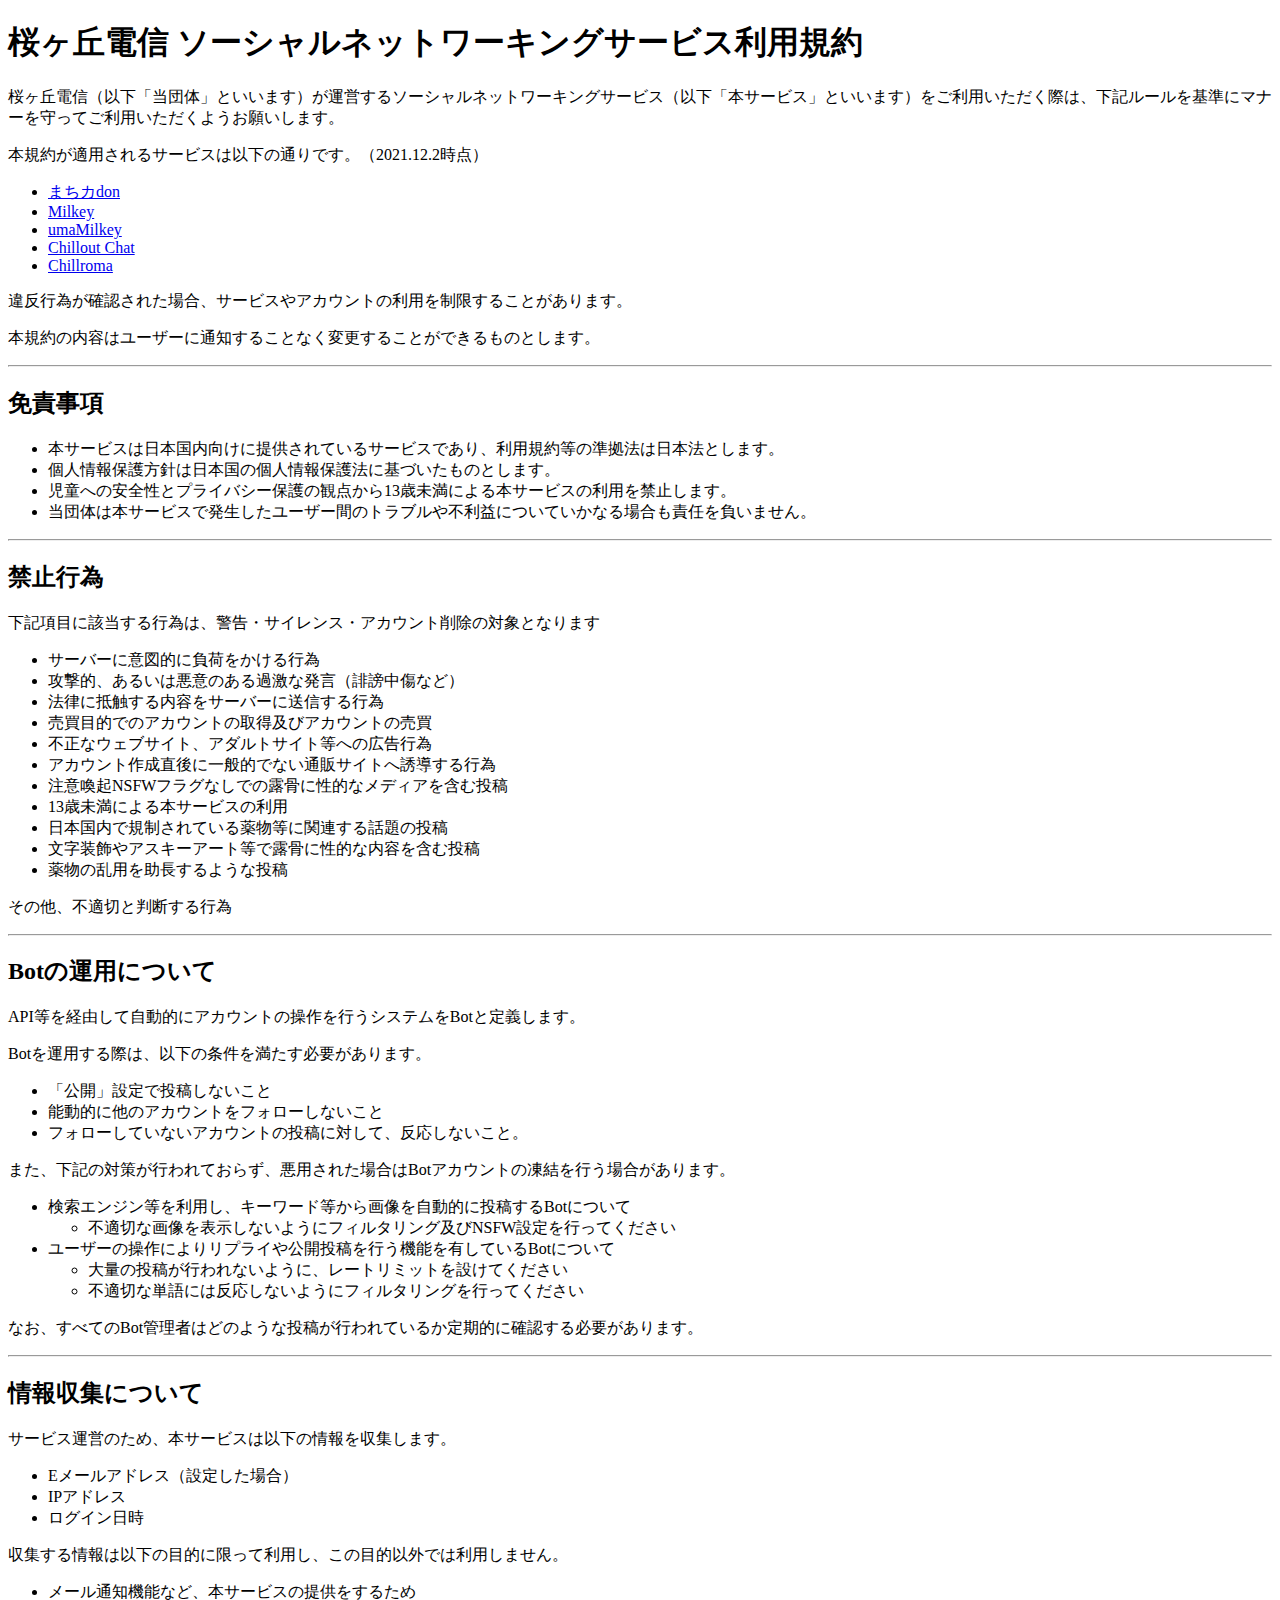
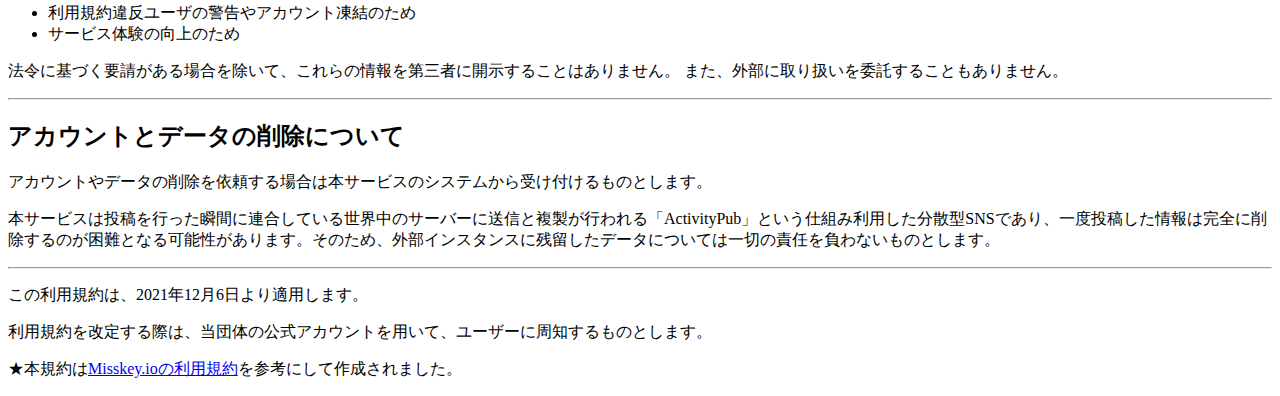
==== terms.html @ 80f9d314 "Update terms.html" ====
<!DOCTYPE html>
<html lang="ja">
<head>
  <meta charset="UTF-8">
  <meta name="viewport" content="width=device-width, initial-scale=1.0">
  <meta http-equiv="X-UA-Compatible" content="ie=edge">
  <link rel="stylesheet" href="css/terms.css">
  <title>桜ヶ丘電信 ソーシャルネットワーキングサービス利用規約</title>
</head>
<body>
  <div class="container">
    <script src="menu.js"></script>
    <h1>桜ヶ丘電信 ソーシャルネットワーキングサービス利用規約</h1>
    <p>桜ヶ丘電信（以下「当団体」といいます）が運営するソーシャルネットワーキングサービス（以下「本サービス」といいます）をご利用いただく際は、下記ルールを基準にマナーを守ってご利用いただくようお願いします。</p>
    <p>本規約が適用されるサービスは以下の通りです。（2021.12.2時点）</p>
    <ul>
      <li><a href="https://machikadon.online" target="_blank">まちカdon</a></li>
      <li><a href="http://milkey.homes" target="_blank">Milkey</a></li>
      <li><a href="https://uma.milkey.homes" target="_blank">umaMilkey</a></li>
      <li><a href="https://chillout.chat" target="_blank">Chillout Chat</a></li>
      <li><a href="https://pleroma.chillout.chat" target="_blank">Chillroma</a></li>
    </ul>
    <p>違反行為が確認された場合、サービスやアカウントの利用を制限することがあります。</p>
    <p>本規約の内容はユーザーに通知することなく変更することができるものとします。</p>
    <hr>
    <h2>免責事項</h2>
    <ul>
      <li>本サービスは日本国内向けに提供されているサービスであり、利用規約等の準拠法は日本法とします。</li>
      <li>個人情報保護方針は日本国の個人情報保護法に基づいたものとします。</li>
      <li>児童への安全性とプライバシー保護の観点から13歳未満による本サービスの利用を禁止します。</li>
      <li>当団体は本サービスで発生したユーザー間のトラブルや不利益についていかなる場合も責任を負いません。</li>
    </ul>
    <hr>
    <h2>禁止行為</h2>
    <p>下記項目に該当する行為は、警告・サイレンス・アカウント削除の対象となります</p>
    <ul>
      <li>サーバーに意図的に負荷をかける行為</li>
      <li>攻撃的、あるいは悪意のある過激な発言（誹謗中傷など）</li>
      <li>法律に抵触する内容をサーバーに送信する行為</li>
      <li>売買目的でのアカウントの取得及びアカウントの売買</li>
      <li>不正なウェブサイト、アダルトサイト等への広告行為</li>
      <li>アカウント作成直後に一般的でない通販サイトへ誘導する行為</li>
      <li>注意喚起NSFWフラグなしでの露骨に性的なメディアを含む投稿</li>
      <li>13歳未満による本サービスの利用</li>
      <li>日本国内で規制されている薬物等に関連する話題の投稿</li>
      <li>文字装飾やアスキーアート等で露骨に性的な内容を含む投稿</li>
      <li>薬物の乱用を助長するような投稿</li>
    </ul>
    <p>その他、不適切と判断する行為</p>
    <hr>
    <h2>Botの運用について</h2>
    <p>API等を経由して自動的にアカウントの操作を行うシステムをBotと定義します。</p>
    <p>Botを運用する際は、以下の条件を満たす必要があります。</p>
    <ul>
      <li>「公開」設定で投稿しないこと</li>
      <li>能動的に他のアカウントをフォローしないこと</li>
      <li>フォローしていないアカウントの投稿に対して、反応しないこと。</li>
    </ul>
    <p>また、下記の対策が行われておらず、悪用された場合はBotアカウントの凍結を行う場合があります。</p>
    <ul>
      <li>検索エンジン等を利用し、キーワード等から画像を自動的に投稿するBotについて
        <ul>
          <li>不適切な画像を表示しないようにフィルタリング及びNSFW設定を行ってください</li>
        </ul>
      </li>
      <li>ユーザーの操作によりリプライや公開投稿を行う機能を有しているBotについて
        <ul>
          <li>大量の投稿が行われないように、レートリミットを設けてください</li>
          <li>不適切な単語には反応しないようにフィルタリングを行ってください</li>
        </ul>
      </li>
    </ul>
    <p>なお、すべてのBot管理者はどのような投稿が行われているか定期的に確認する必要があります。</p>
    <hr>
    <h2>情報収集について</h2>
    <p>サービス運営のため、本サービスは以下の情報を収集します。</p>
    <ul>
      <li>Eメールアドレス（設定した場合）</li>
      <li>IPアドレス</li>
      <li>ログイン日時</li>
    </ul>
    <p>収集する情報は以下の目的に限って利用し、この目的以外では利用しません。</p>
    <ul>
      <li>メール通知機能など、本サービスの提供をするため</li>
      <li>利用規約違反ユーザの警告やアカウント凍結のため</li>
      <li>サービス体験の向上のため</li>
    </ul>
    <p>法令に基づく要請がある場合を除いて、これらの情報を第三者に開示することはありません。
      また、外部に取り扱いを委託することもありません。</p>
      <hr>
      <h2>アカウントとデータの削除について</h2>
      <p>アカウントやデータの削除を依頼する場合は本サービスのシステムから受け付けるものとします。</p>
      <p>本サービスは投稿を行った瞬間に連合している世界中のサーバーに送信と複製が行われる「ActivityPub」という仕組み利用した分散型SNSであり、一度投稿した情報は完全に削除するのが困難となる可能性があります。そのため、外部インスタンスに残留したデータについては一切の責任を負わないものとします。</p>
        <hr>
    <p>この利用規約は、2021年12月6日より適用します。</p>
    <p>利用規約を改定する際は、当団体の公式アカウントを用いて、ユーザーに周知するものとします。</p>
        <p>★本規約は<a href="https://service.misskey.io" target="_blank">Misskey.ioの利用規約</a>を参考にして作成されました。</p>
    </div>
  </body>
  </html>
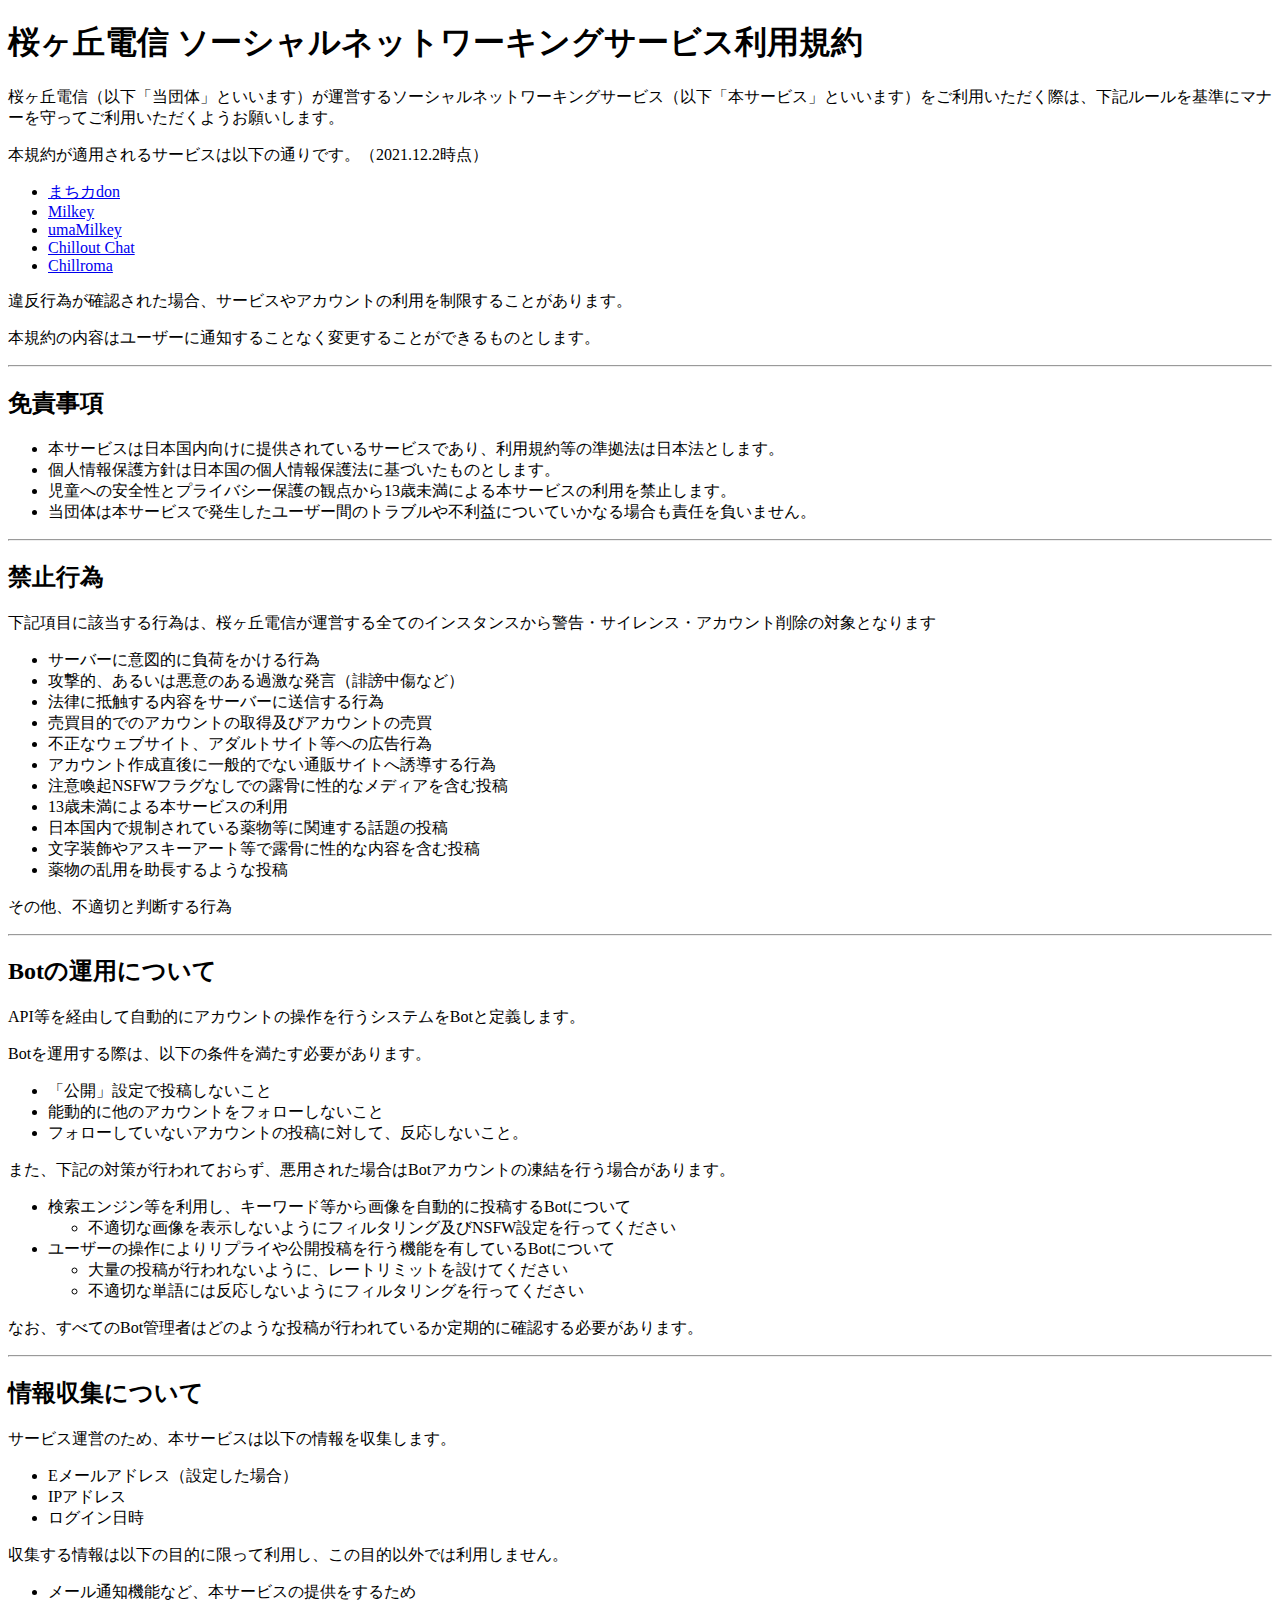
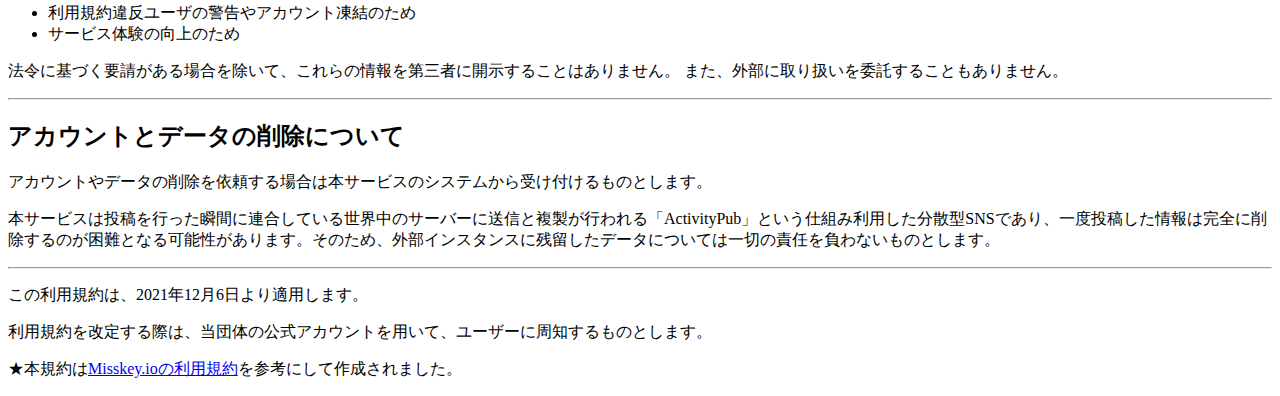
==== commit 507fec2f: "Update terms.html" ====
--- a/terms.html
+++ b/terms.html
@@ -32,7 +32,7 @@
     </ul>
     <hr>
     <h2>禁止行為</h2>
-    <p>下記項目に該当する行為は、警告・サイレンス・アカウント削除の対象となります</p>
+    <p>下記項目に該当する行為は、桜ヶ丘電信が運営する全てのインスタンスから警告・サイレンス・アカウント削除の対象となります</p>
     <ul>
       <li>サーバーに意図的に負荷をかける行為</li>
       <li>攻撃的、あるいは悪意のある過激な発言（誹謗中傷など）</li>
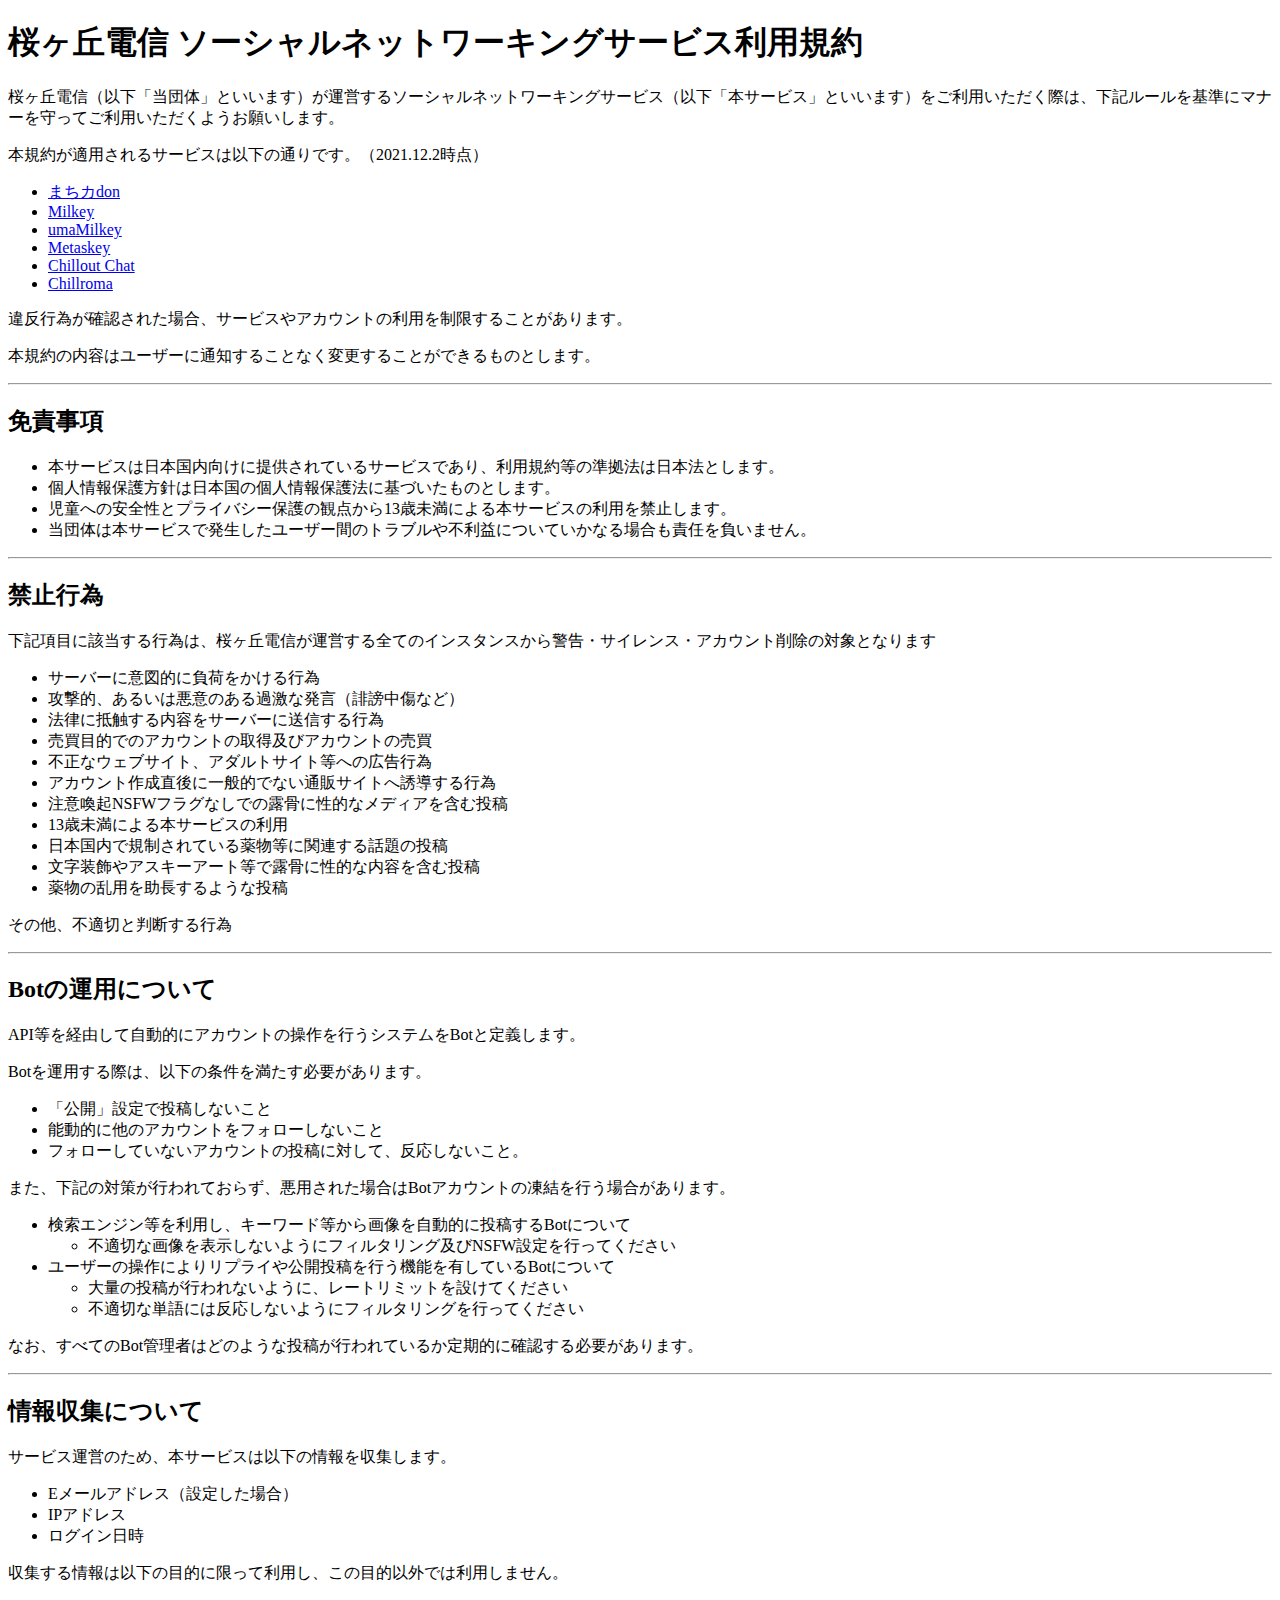
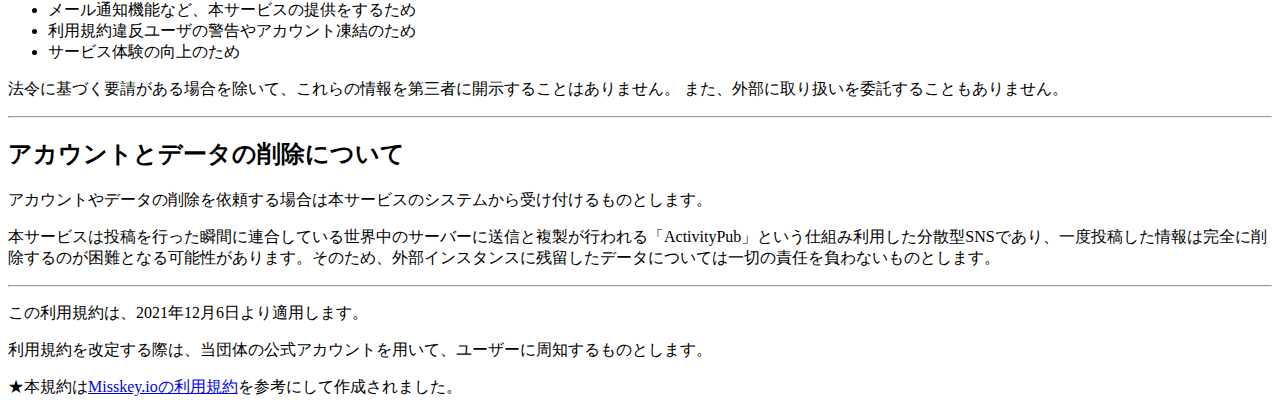
==== commit c9eb78bb: "Update terms.html" ====
--- a/terms.html
+++ b/terms.html
@@ -17,6 +17,7 @@
       <li><a href="https://machikadon.online" target="_blank">まちカdon</a></li>
       <li><a href="http://milkey.homes" target="_blank">Milkey</a></li>
       <li><a href="https://uma.milkey.homes" target="_blank">umaMilkey</a></li>
+      <li><a href="https://metaskey.net" target="_blank">Metaskey</a></li>
       <li><a href="https://chillout.chat" target="_blank">Chillout Chat</a></li>
       <li><a href="https://pleroma.chillout.chat" target="_blank">Chillroma</a></li>
     </ul>
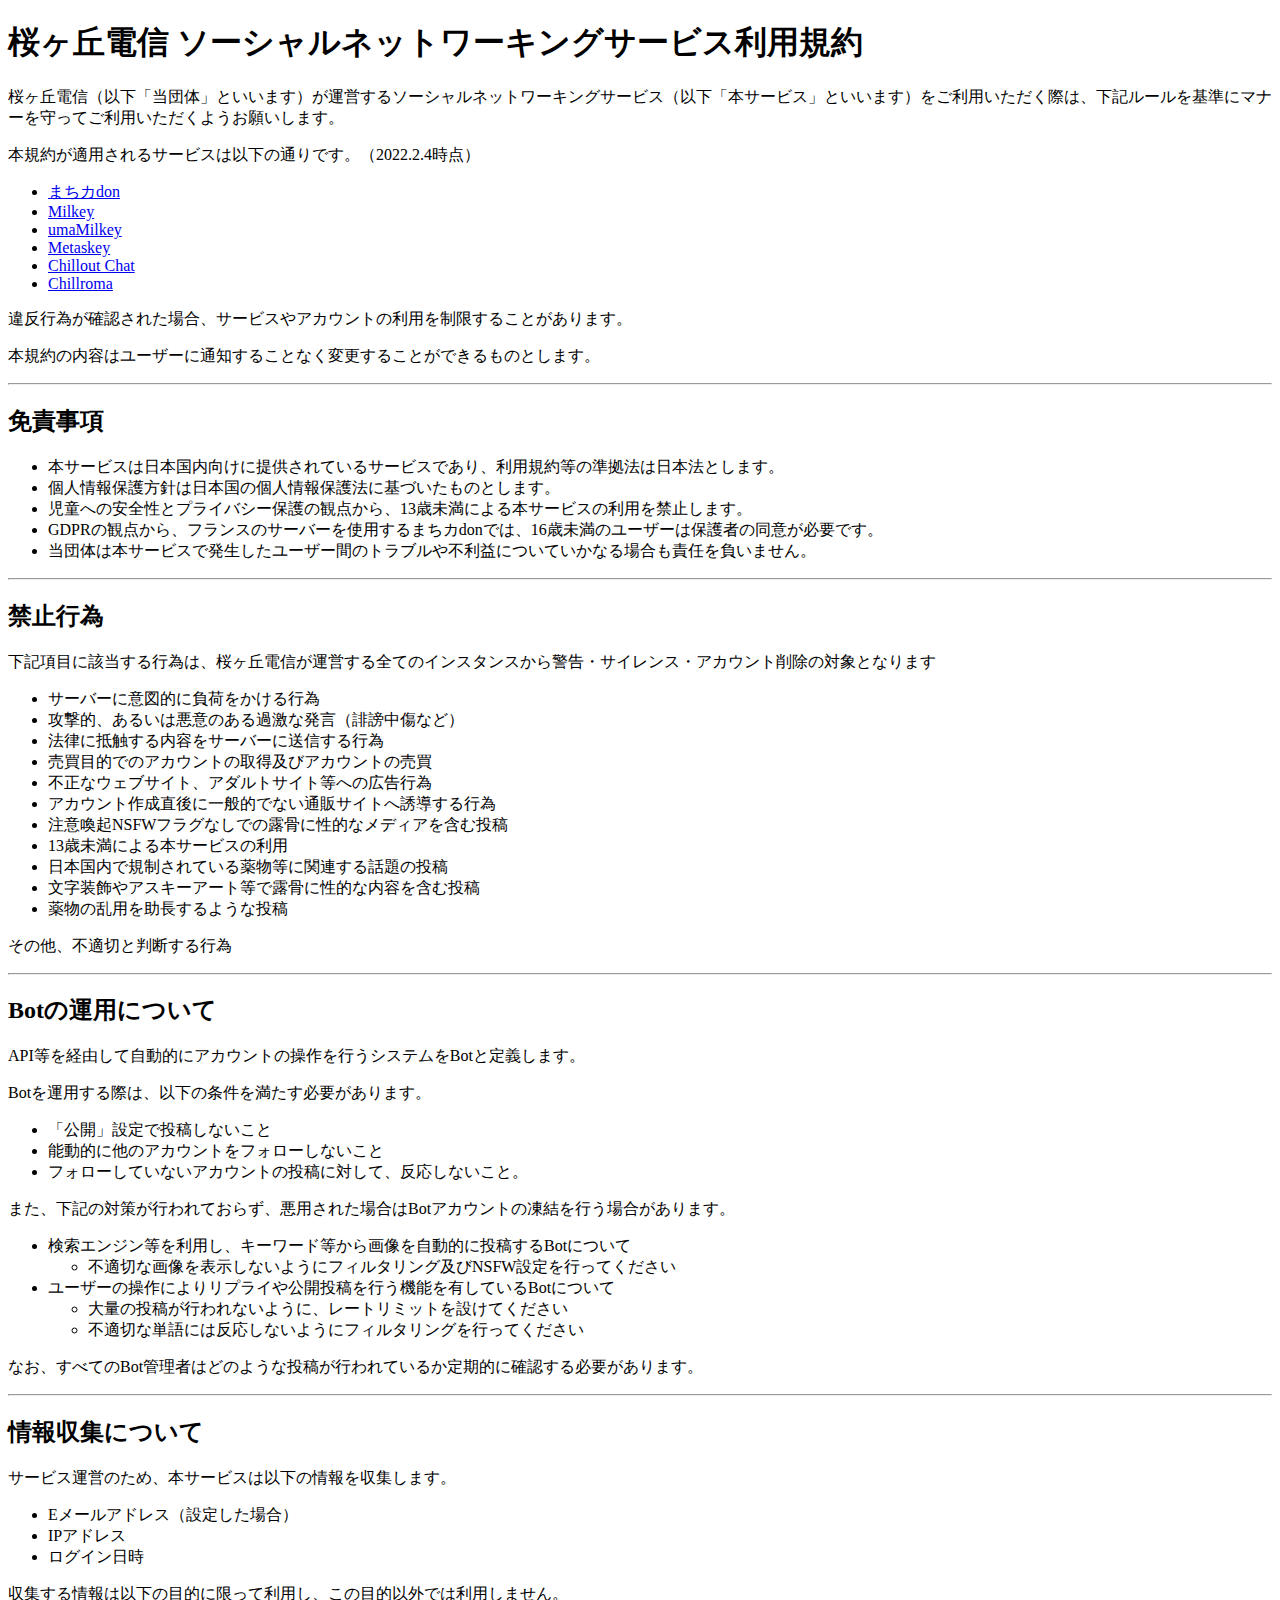
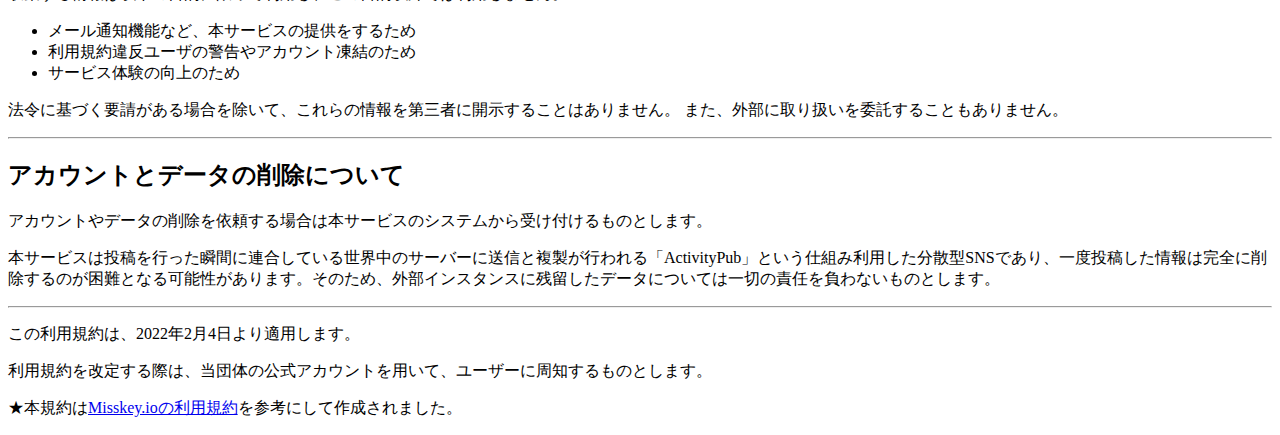
==== commit 45d5949e: "Update terms.html" ====
--- a/terms.html
+++ b/terms.html
@@ -12,7 +12,7 @@
     <script src="menu.js"></script>
     <h1>桜ヶ丘電信 ソーシャルネットワーキングサービス利用規約</h1>
     <p>桜ヶ丘電信（以下「当団体」といいます）が運営するソーシャルネットワーキングサービス（以下「本サービス」といいます）をご利用いただく際は、下記ルールを基準にマナーを守ってご利用いただくようお願いします。</p>
-    <p>本規約が適用されるサービスは以下の通りです。（2021.12.2時点）</p>
+    <p>本規約が適用されるサービスは以下の通りです。（2022.2.4時点）</p>
     <ul>
       <li><a href="https://machikadon.online" target="_blank">まちカdon</a></li>
       <li><a href="http://milkey.homes" target="_blank">Milkey</a></li>
@@ -28,7 +28,8 @@
     <ul>
       <li>本サービスは日本国内向けに提供されているサービスであり、利用規約等の準拠法は日本法とします。</li>
       <li>個人情報保護方針は日本国の個人情報保護法に基づいたものとします。</li>
-      <li>児童への安全性とプライバシー保護の観点から13歳未満による本サービスの利用を禁止します。</li>
+      <li>児童への安全性とプライバシー保護の観点から、13歳未満による本サービスの利用を禁止します。</li>
+      <li>GDPRの観点から、フランスのサーバーを使用するまちカdonでは、16歳未満のユーザーは保護者の同意が必要です。</li>
       <li>当団体は本サービスで発生したユーザー間のトラブルや不利益についていかなる場合も責任を負いません。</li>
     </ul>
     <hr>
@@ -93,7 +94,7 @@
       <p>アカウントやデータの削除を依頼する場合は本サービスのシステムから受け付けるものとします。</p>
       <p>本サービスは投稿を行った瞬間に連合している世界中のサーバーに送信と複製が行われる「ActivityPub」という仕組み利用した分散型SNSであり、一度投稿した情報は完全に削除するのが困難となる可能性があります。そのため、外部インスタンスに残留したデータについては一切の責任を負わないものとします。</p>
         <hr>
-    <p>この利用規約は、2021年12月6日より適用します。</p>
+    <p>この利用規約は、2022年2月4日より適用します。</p>
     <p>利用規約を改定する際は、当団体の公式アカウントを用いて、ユーザーに周知するものとします。</p>
         <p>★本規約は<a href="https://service.misskey.io" target="_blank">Misskey.ioの利用規約</a>を参考にして作成されました。</p>
     </div>
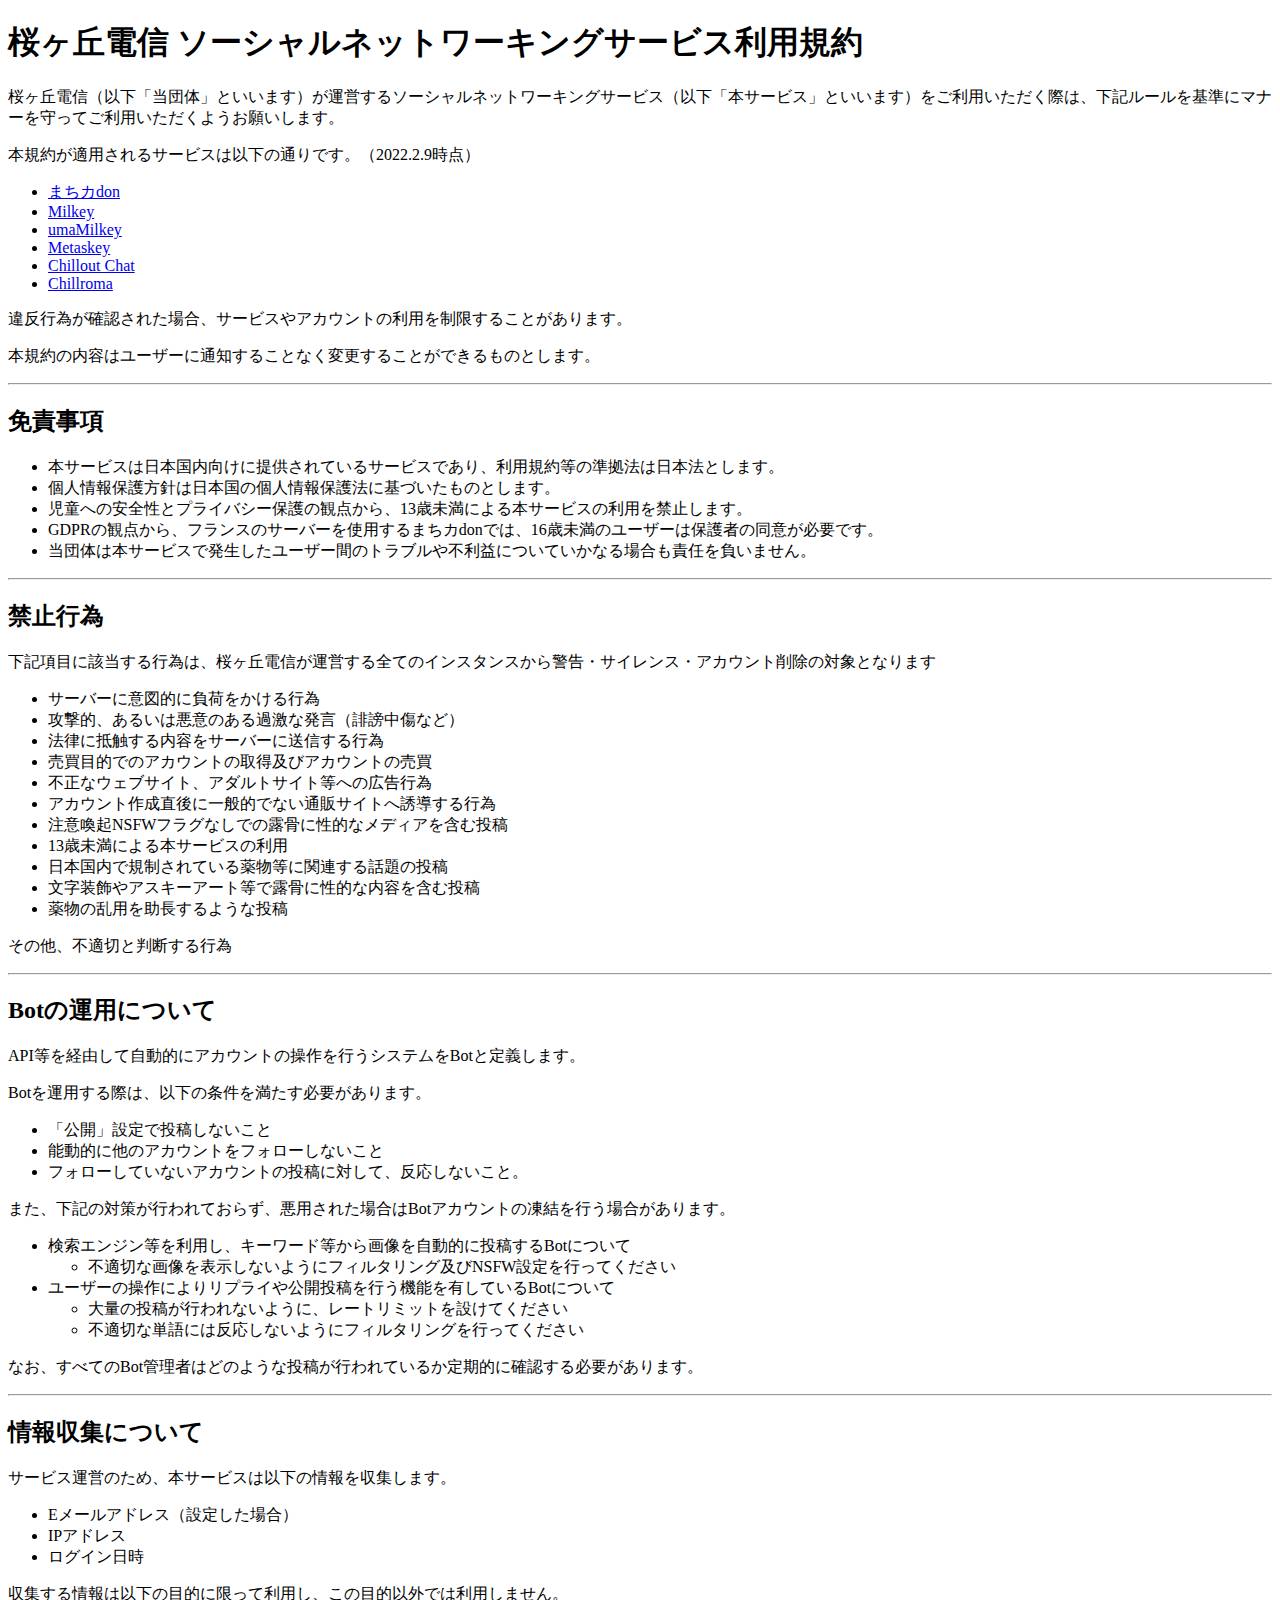
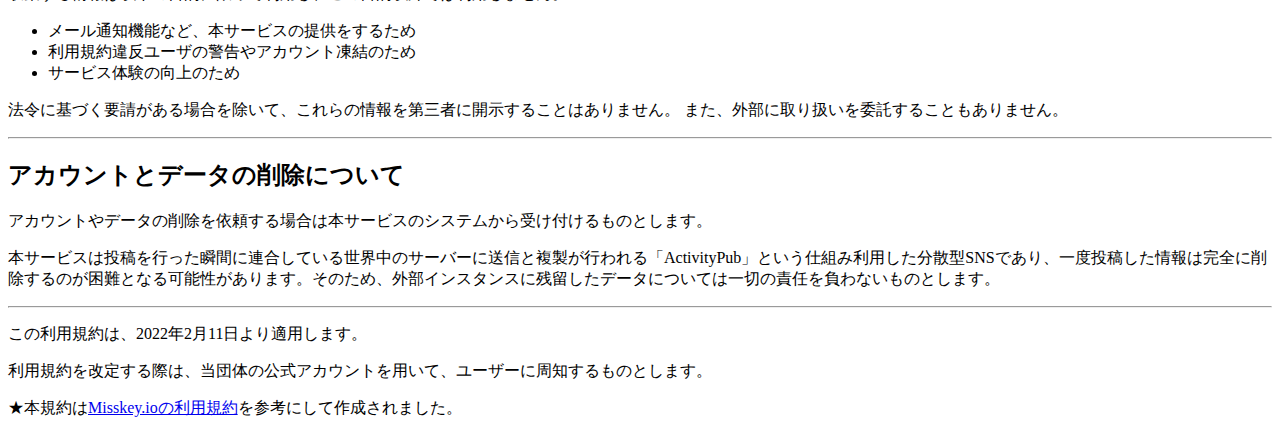
==== commit 219a1fd1: "Update terms.html" ====
--- a/terms.html
+++ b/terms.html
@@ -12,7 +12,7 @@
     <script src="menu.js"></script>
     <h1>桜ヶ丘電信 ソーシャルネットワーキングサービス利用規約</h1>
     <p>桜ヶ丘電信（以下「当団体」といいます）が運営するソーシャルネットワーキングサービス（以下「本サービス」といいます）をご利用いただく際は、下記ルールを基準にマナーを守ってご利用いただくようお願いします。</p>
-    <p>本規約が適用されるサービスは以下の通りです。（2022.2.4時点）</p>
+    <p>本規約が適用されるサービスは以下の通りです。（2022.2.9時点）</p>
     <ul>
       <li><a href="https://machikadon.online" target="_blank">まちカdon</a></li>
       <li><a href="http://milkey.homes" target="_blank">Milkey</a></li>
@@ -94,7 +94,7 @@
       <p>アカウントやデータの削除を依頼する場合は本サービスのシステムから受け付けるものとします。</p>
       <p>本サービスは投稿を行った瞬間に連合している世界中のサーバーに送信と複製が行われる「ActivityPub」という仕組み利用した分散型SNSであり、一度投稿した情報は完全に削除するのが困難となる可能性があります。そのため、外部インスタンスに残留したデータについては一切の責任を負わないものとします。</p>
         <hr>
-    <p>この利用規約は、2022年2月4日より適用します。</p>
+    <p>この利用規約は、2022年2月11日より適用します。</p>
     <p>利用規約を改定する際は、当団体の公式アカウントを用いて、ユーザーに周知するものとします。</p>
         <p>★本規約は<a href="https://service.misskey.io" target="_blank">Misskey.ioの利用規約</a>を参考にして作成されました。</p>
     </div>
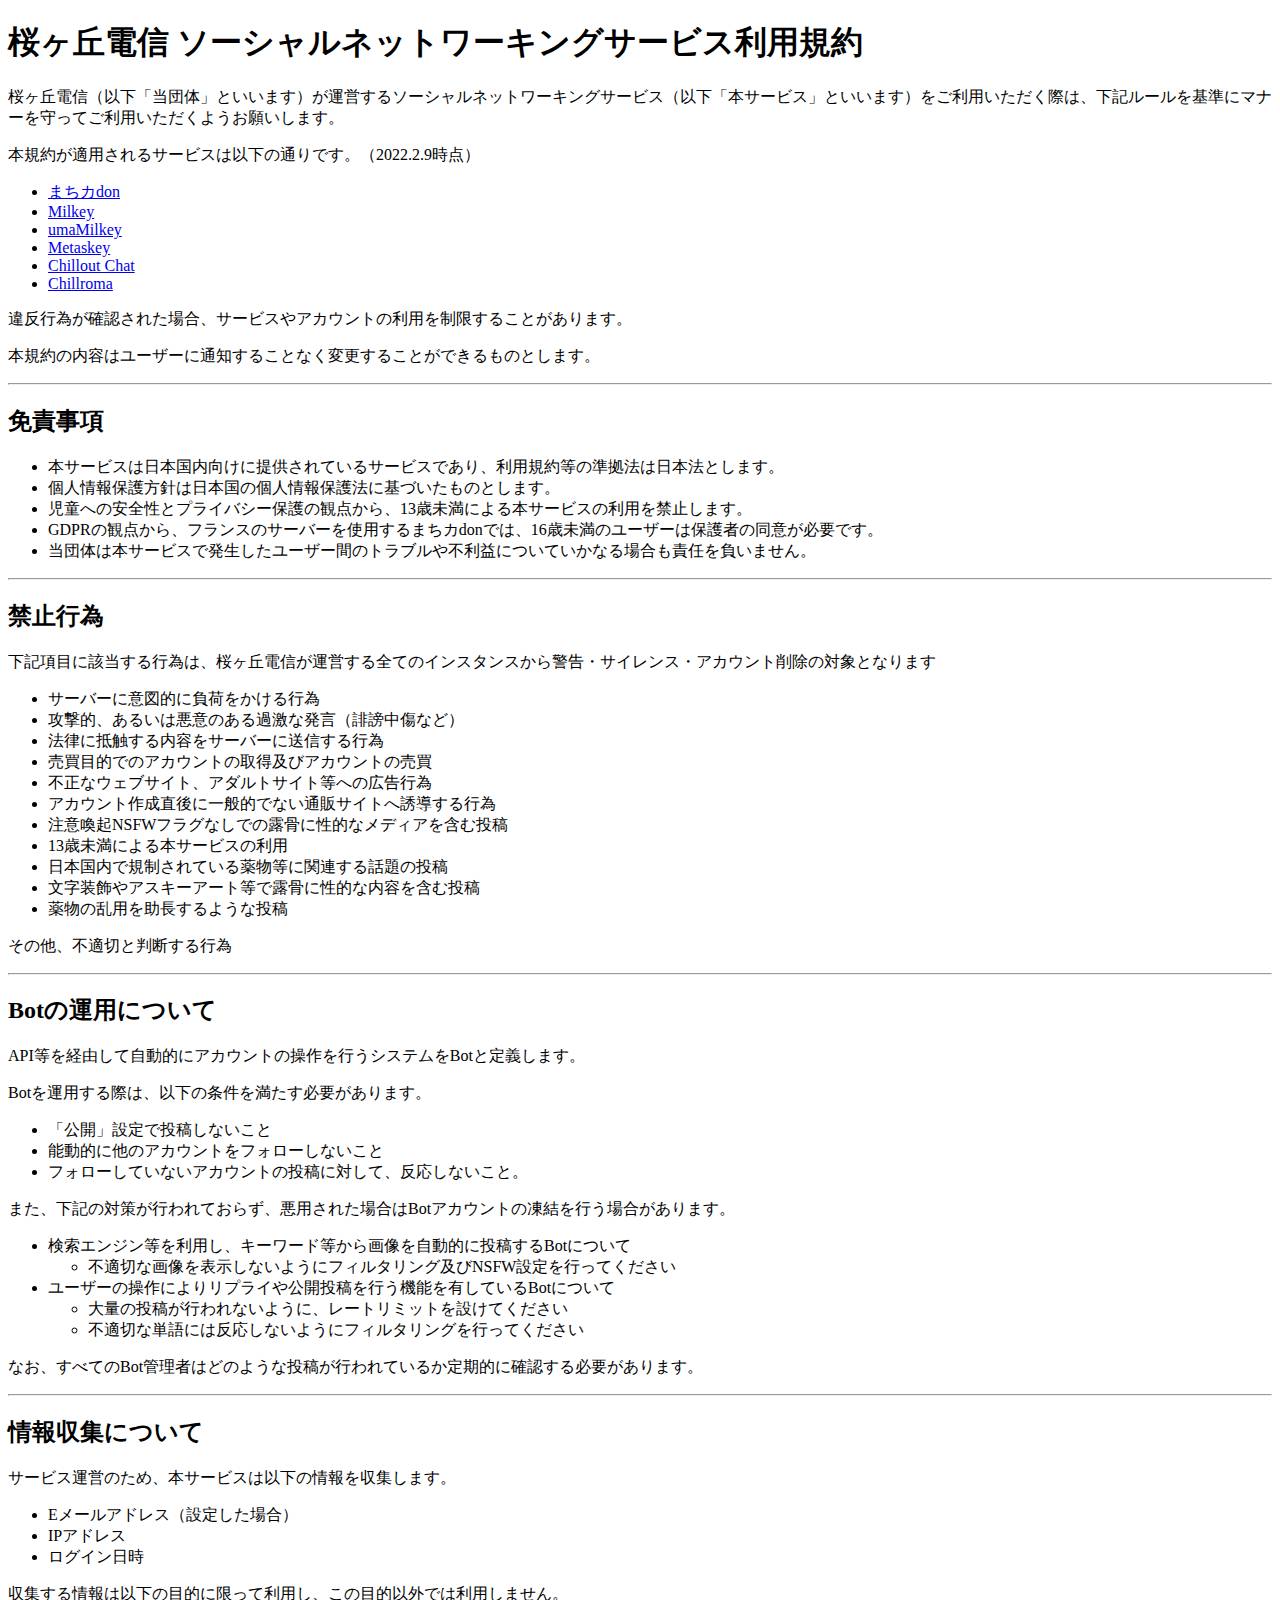
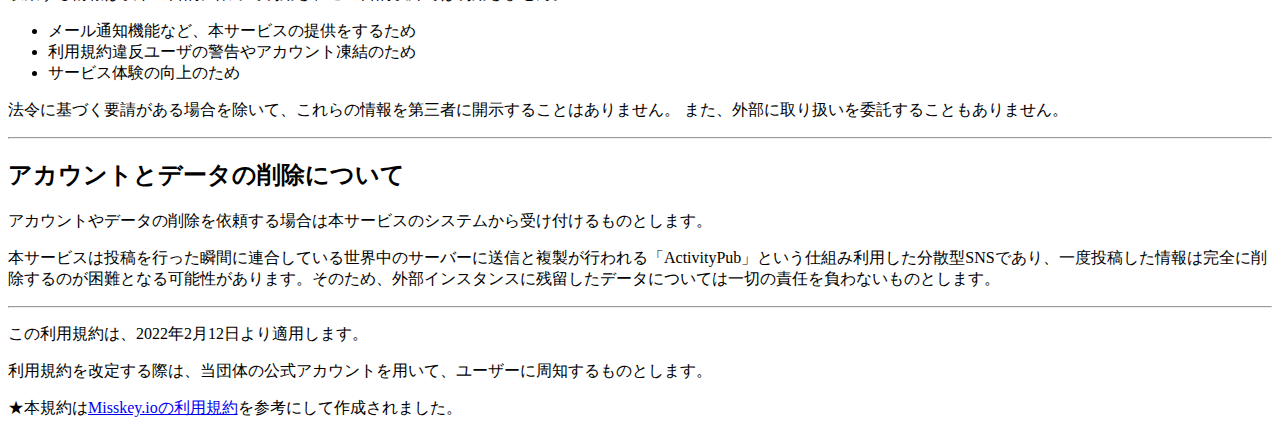
==== commit c82bcfd9: "Update terms.html" ====
--- a/terms.html
+++ b/terms.html
@@ -94,7 +94,7 @@
       <p>アカウントやデータの削除を依頼する場合は本サービスのシステムから受け付けるものとします。</p>
       <p>本サービスは投稿を行った瞬間に連合している世界中のサーバーに送信と複製が行われる「ActivityPub」という仕組み利用した分散型SNSであり、一度投稿した情報は完全に削除するのが困難となる可能性があります。そのため、外部インスタンスに残留したデータについては一切の責任を負わないものとします。</p>
         <hr>
-    <p>この利用規約は、2022年2月11日より適用します。</p>
+    <p>この利用規約は、2022年2月12日より適用します。</p>
     <p>利用規約を改定する際は、当団体の公式アカウントを用いて、ユーザーに周知するものとします。</p>
         <p>★本規約は<a href="https://service.misskey.io" target="_blank">Misskey.ioの利用規約</a>を参考にして作成されました。</p>
     </div>
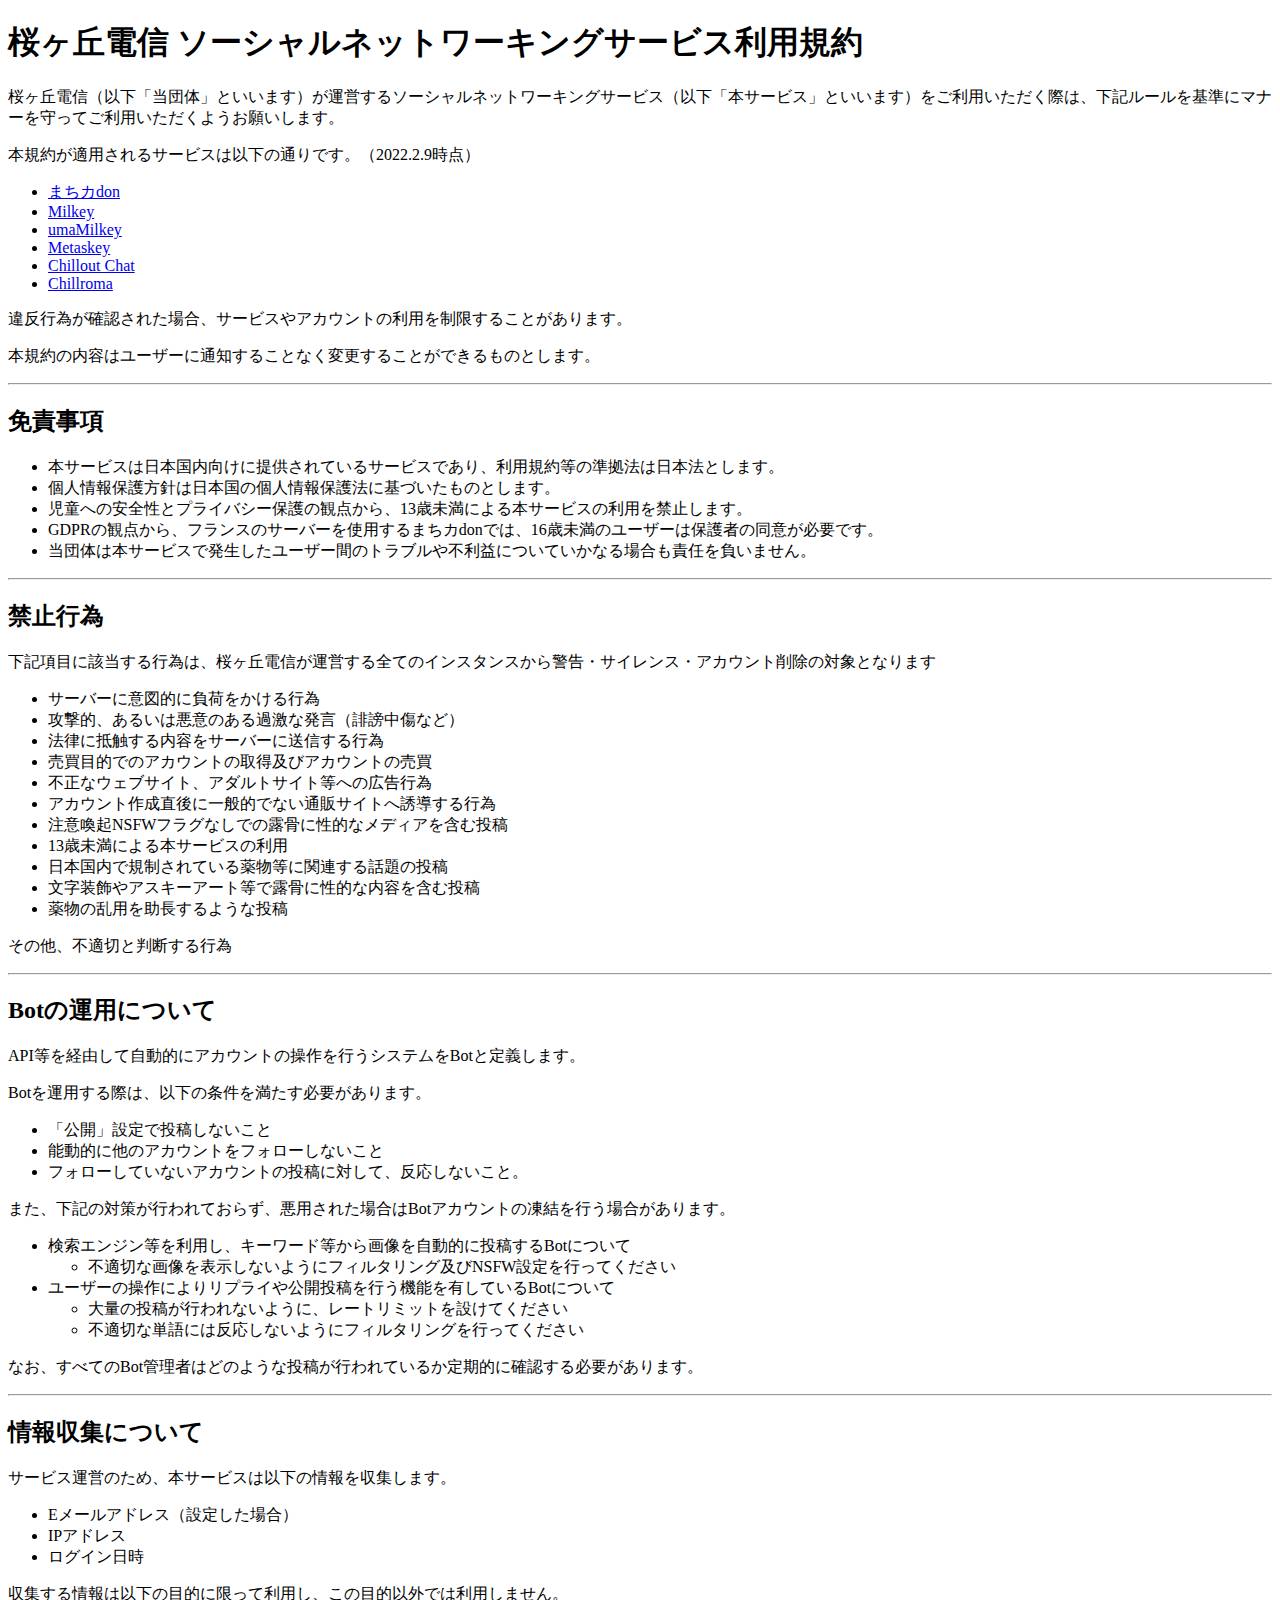
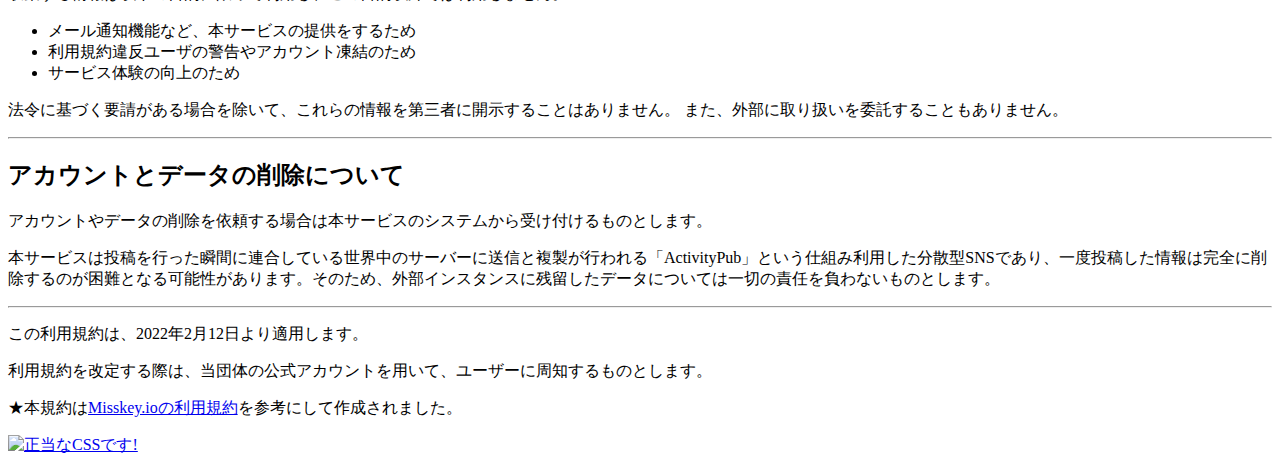
==== commit 7f86eacd: "fix: CSS Validation Service Link" ====
--- a/terms.html
+++ b/terms.html
@@ -1,102 +1,105 @@
 <!DOCTYPE html>
 <html lang="ja">
-<head>
-  <meta charset="UTF-8">
-  <meta name="viewport" content="width=device-width, initial-scale=1.0">
-  <meta http-equiv="X-UA-Compatible" content="ie=edge">
-  <link rel="stylesheet" href="css/terms.css">
-  <title>桜ヶ丘電信 ソーシャルネットワーキングサービス利用規約</title>
-</head>
-<body>
-  <div class="container">
-    <script src="menu.js"></script>
-    <h1>桜ヶ丘電信 ソーシャルネットワーキングサービス利用規約</h1>
-    <p>桜ヶ丘電信（以下「当団体」といいます）が運営するソーシャルネットワーキングサービス（以下「本サービス」といいます）をご利用いただく際は、下記ルールを基準にマナーを守ってご利用いただくようお願いします。</p>
-    <p>本規約が適用されるサービスは以下の通りです。（2022.2.9時点）</p>
-    <ul>
-      <li><a href="https://machikadon.online" target="_blank">まちカdon</a></li>
-      <li><a href="http://milkey.homes" target="_blank">Milkey</a></li>
-      <li><a href="https://uma.milkey.homes" target="_blank">umaMilkey</a></li>
-      <li><a href="https://metaskey.net" target="_blank">Metaskey</a></li>
-      <li><a href="https://chillout.chat" target="_blank">Chillout Chat</a></li>
-      <li><a href="https://pleroma.chillout.chat" target="_blank">Chillroma</a></li>
-    </ul>
-    <p>違反行為が確認された場合、サービスやアカウントの利用を制限することがあります。</p>
-    <p>本規約の内容はユーザーに通知することなく変更することができるものとします。</p>
-    <hr>
-    <h2>免責事項</h2>
-    <ul>
-      <li>本サービスは日本国内向けに提供されているサービスであり、利用規約等の準拠法は日本法とします。</li>
-      <li>個人情報保護方針は日本国の個人情報保護法に基づいたものとします。</li>
-      <li>児童への安全性とプライバシー保護の観点から、13歳未満による本サービスの利用を禁止します。</li>
-      <li>GDPRの観点から、フランスのサーバーを使用するまちカdonでは、16歳未満のユーザーは保護者の同意が必要です。</li>
-      <li>当団体は本サービスで発生したユーザー間のトラブルや不利益についていかなる場合も責任を負いません。</li>
-    </ul>
-    <hr>
-    <h2>禁止行為</h2>
-    <p>下記項目に該当する行為は、桜ヶ丘電信が運営する全てのインスタンスから警告・サイレンス・アカウント削除の対象となります</p>
-    <ul>
-      <li>サーバーに意図的に負荷をかける行為</li>
-      <li>攻撃的、あるいは悪意のある過激な発言（誹謗中傷など）</li>
-      <li>法律に抵触する内容をサーバーに送信する行為</li>
-      <li>売買目的でのアカウントの取得及びアカウントの売買</li>
-      <li>不正なウェブサイト、アダルトサイト等への広告行為</li>
-      <li>アカウント作成直後に一般的でない通販サイトへ誘導する行為</li>
-      <li>注意喚起NSFWフラグなしでの露骨に性的なメディアを含む投稿</li>
-      <li>13歳未満による本サービスの利用</li>
-      <li>日本国内で規制されている薬物等に関連する話題の投稿</li>
-      <li>文字装飾やアスキーアート等で露骨に性的な内容を含む投稿</li>
-      <li>薬物の乱用を助長するような投稿</li>
-    </ul>
-    <p>その他、不適切と判断する行為</p>
-    <hr>
-    <h2>Botの運用について</h2>
-    <p>API等を経由して自動的にアカウントの操作を行うシステムをBotと定義します。</p>
-    <p>Botを運用する際は、以下の条件を満たす必要があります。</p>
-    <ul>
-      <li>「公開」設定で投稿しないこと</li>
-      <li>能動的に他のアカウントをフォローしないこと</li>
-      <li>フォローしていないアカウントの投稿に対して、反応しないこと。</li>
-    </ul>
-    <p>また、下記の対策が行われておらず、悪用された場合はBotアカウントの凍結を行う場合があります。</p>
-    <ul>
-      <li>検索エンジン等を利用し、キーワード等から画像を自動的に投稿するBotについて
-        <ul>
-          <li>不適切な画像を表示しないようにフィルタリング及びNSFW設定を行ってください</li>
-        </ul>
-      </li>
-      <li>ユーザーの操作によりリプライや公開投稿を行う機能を有しているBotについて
-        <ul>
-          <li>大量の投稿が行われないように、レートリミットを設けてください</li>
-          <li>不適切な単語には反応しないようにフィルタリングを行ってください</li>
-        </ul>
-      </li>
-    </ul>
-    <p>なお、すべてのBot管理者はどのような投稿が行われているか定期的に確認する必要があります。</p>
-    <hr>
-    <h2>情報収集について</h2>
-    <p>サービス運営のため、本サービスは以下の情報を収集します。</p>
-    <ul>
-      <li>Eメールアドレス（設定した場合）</li>
-      <li>IPアドレス</li>
-      <li>ログイン日時</li>
-    </ul>
-    <p>収集する情報は以下の目的に限って利用し、この目的以外では利用しません。</p>
-    <ul>
-      <li>メール通知機能など、本サービスの提供をするため</li>
-      <li>利用規約違反ユーザの警告やアカウント凍結のため</li>
-      <li>サービス体験の向上のため</li>
-    </ul>
-    <p>法令に基づく要請がある場合を除いて、これらの情報を第三者に開示することはありません。
-      また、外部に取り扱いを委託することもありません。</p>
+  <head>
+    <meta charset="UTF-8">
+    <meta name="viewport" content="width=device-width,initial-scale=1">
+    <link rel="stylesheet" href="css/terms.css">
+    <title>桜ヶ丘電信 ソーシャルネットワーキングサービス利用規約</title>
+  </head>
+  <body>
+    <article>
+      <h1>桜ヶ丘電信 ソーシャルネットワーキングサービス利用規約</h1>
+      <p>桜ヶ丘電信（以下「当団体」といいます）が運営するソーシャルネットワーキングサービス（以下「本サービス」といいます）をご利用いただく際は、下記ルールを基準にマナーを守ってご利用いただくようお願いします。</p>
+      <p>本規約が適用されるサービスは以下の通りです。（2022.2.9時点）</p>
+      <ul>
+        <li><a rel="service" href="https://machikadon.online">まちカdon</a></li>
+        <li><a rel="service" href="http://milkey.homes">Milkey</a></li>
+        <li><a rel="service" href="https://uma.milkey.homes">umaMilkey</a></li>
+        <li><a rel="service" href="https://metaskey.net">Metaskey</a></li>
+        <li><a rel="service" href="https://chillout.chat">Chillout Chat</a></li>
+        <li><a rel="service" href="https://pleroma.chillout.chat">Chillroma</a></li>
+      </ul>
+      <p>違反行為が確認された場合、サービスやアカウントの利用を制限することがあります。</p>
+      <p>本規約の内容はユーザーに通知することなく変更することができるものとします。</p>
       <hr>
-      <h2>アカウントとデータの削除について</h2>
-      <p>アカウントやデータの削除を依頼する場合は本サービスのシステムから受け付けるものとします。</p>
-      <p>本サービスは投稿を行った瞬間に連合している世界中のサーバーに送信と複製が行われる「ActivityPub」という仕組み利用した分散型SNSであり、一度投稿した情報は完全に削除するのが困難となる可能性があります。そのため、外部インスタンスに残留したデータについては一切の責任を負わないものとします。</p>
+      <h2>免責事項</h2>
+      <ul>
+        <li>本サービスは日本国内向けに提供されているサービスであり、利用規約等の準拠法は日本法とします。</li>
+        <li>個人情報保護方針は日本国の個人情報保護法に基づいたものとします。</li>
+        <li>児童への安全性とプライバシー保護の観点から、13歳未満による本サービスの利用を禁止します。</li>
+        <li>GDPRの観点から、フランスのサーバーを使用するまちカdonでは、16歳未満のユーザーは保護者の同意が必要です。</li>
+        <li>当団体は本サービスで発生したユーザー間のトラブルや不利益についていかなる場合も責任を負いません。</li>
+      </ul>
+      <hr>
+      <h2>禁止行為</h2>
+      <p>下記項目に該当する行為は、桜ヶ丘電信が運営する全てのインスタンスから警告・サイレンス・アカウント削除の対象となります</p>
+      <ul>
+        <li>サーバーに意図的に負荷をかける行為</li>
+        <li>攻撃的、あるいは悪意のある過激な発言（誹謗中傷など）</li>
+        <li>法律に抵触する内容をサーバーに送信する行為</li>
+        <li>売買目的でのアカウントの取得及びアカウントの売買</li>
+        <li>不正なウェブサイト、アダルトサイト等への広告行為</li>
+        <li>アカウント作成直後に一般的でない通販サイトへ誘導する行為</li>
+        <li>注意喚起NSFWフラグなしでの露骨に性的なメディアを含む投稿</li>
+        <li>13歳未満による本サービスの利用</li>
+        <li>日本国内で規制されている薬物等に関連する話題の投稿</li>
+        <li>文字装飾やアスキーアート等で露骨に性的な内容を含む投稿</li>
+        <li>薬物の乱用を助長するような投稿</li>
+      </ul>
+      <p>その他、不適切と判断する行為</p>
+      <hr>
+      <h2>Botの運用について</h2>
+      <p>API等を経由して自動的にアカウントの操作を行うシステムをBotと定義します。</p>
+      <p>Botを運用する際は、以下の条件を満たす必要があります。</p>
+      <ul>
+        <li>「公開」設定で投稿しないこと</li>
+        <li>能動的に他のアカウントをフォローしないこと</li>
+        <li>フォローしていないアカウントの投稿に対して、反応しないこと。</li>
+      </ul>
+      <p>また、下記の対策が行われておらず、悪用された場合はBotアカウントの凍結を行う場合があります。</p>
+      <ul>
+        <li>検索エンジン等を利用し、キーワード等から画像を自動的に投稿するBotについて
+          <ul>
+            <li>不適切な画像を表示しないようにフィルタリング及びNSFW設定を行ってください</li>
+          </ul>
+        </li>
+        <li>ユーザーの操作によりリプライや公開投稿を行う機能を有しているBotについて
+          <ul>
+            <li>大量の投稿が行われないように、レートリミットを設けてください</li>
+            <li>不適切な単語には反応しないようにフィルタリングを行ってください</li>
+          </ul>
+        </li>
+      </ul>
+      <p>なお、すべてのBot管理者はどのような投稿が行われているか定期的に確認する必要があります。</p>
+      <hr>
+      <h2>情報収集について</h2>
+      <p>サービス運営のため、本サービスは以下の情報を収集します。</p>
+      <ul>
+        <li>Eメールアドレス（設定した場合）</li>
+        <li>IPアドレス</li>
+        <li>ログイン日時</li>
+      </ul>
+      <p>収集する情報は以下の目的に限って利用し、この目的以外では利用しません。</p>
+      <ul>
+        <li>メール通知機能など、本サービスの提供をするため</li>
+        <li>利用規約違反ユーザの警告やアカウント凍結のため</li>
+        <li>サービス体験の向上のため</li>
+      </ul>
+      <p>法令に基づく要請がある場合を除いて、これらの情報を第三者に開示することはありません。
+        また、外部に取り扱いを委託することもありません。</p>
         <hr>
-    <p>この利用規約は、2022年2月12日より適用します。</p>
-    <p>利用規約を改定する際は、当団体の公式アカウントを用いて、ユーザーに周知するものとします。</p>
-        <p>★本規約は<a href="https://service.misskey.io" target="_blank">Misskey.ioの利用規約</a>を参考にして作成されました。</p>
-    </div>
+        <h2>アカウントとデータの削除について</h2>
+        <p>アカウントやデータの削除を依頼する場合は本サービスのシステムから受け付けるものとします。</p>
+        <p>本サービスは投稿を行った瞬間に連合している世界中のサーバーに送信と複製が行われる「ActivityPub」という仕組み利用した分散型SNSであり、一度投稿した情報は完全に削除するのが困難となる可能性があります。そのため、外部インスタンスに残留したデータについては一切の責任を負わないものとします。</p>
+          <hr>
+      <p>この利用規約は、2022年2月12日より適用します。</p>
+      <p>利用規約を改定する際は、当団体の公式アカウントを用いて、ユーザーに周知するものとします。</p>
+          <p>★本規約は<a rel="reference" href="https://service.misskey.io">Misskey.ioの利用規約</a>を参考にして作成されました。</p>
+    </article>
+    <footer>
+      <a rel="link" href="https://jigsaw.w3.org/css-validator/">
+        <img style="border:0;width:88px;height:31px" src="http://jigsaw.w3.org/css-validator/images/vcss-blue" alt="正当なCSSです!" />
+      </a>
+    </footer>
   </body>
-  </html>
+</html>
